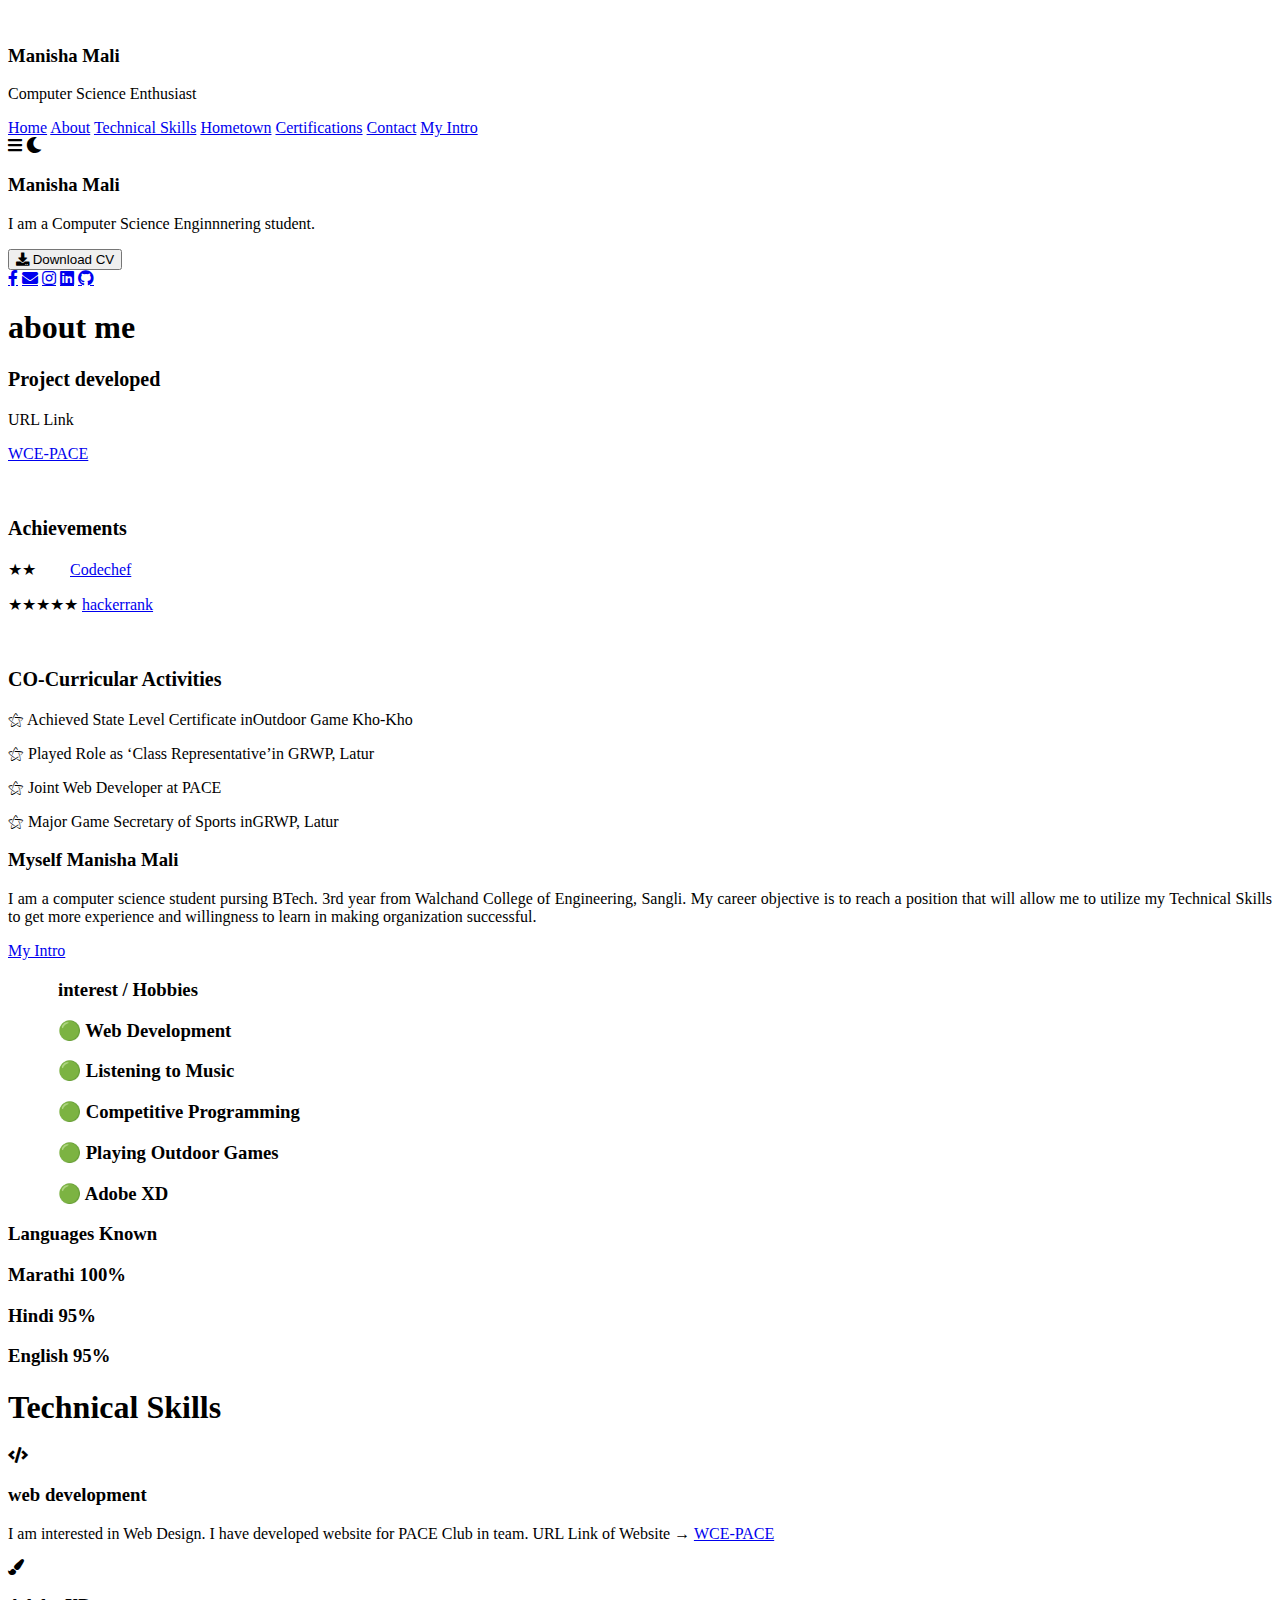
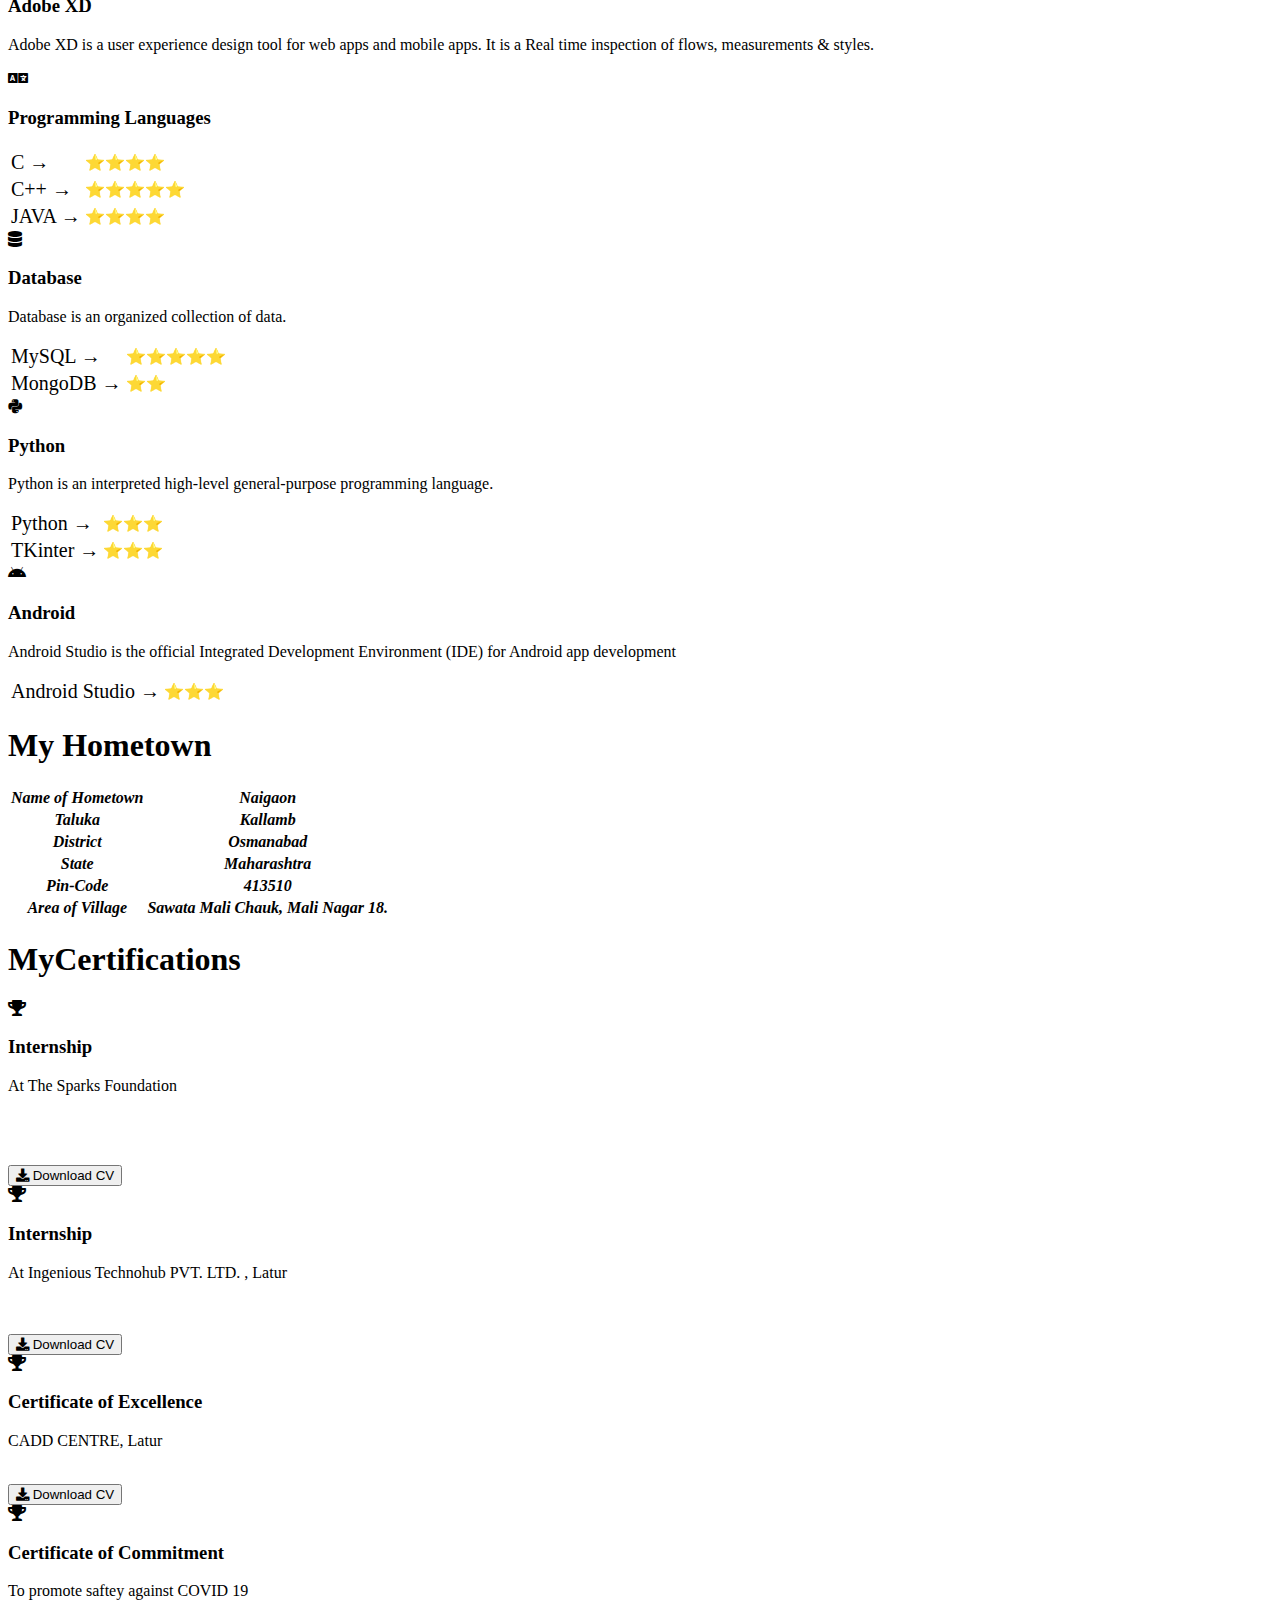
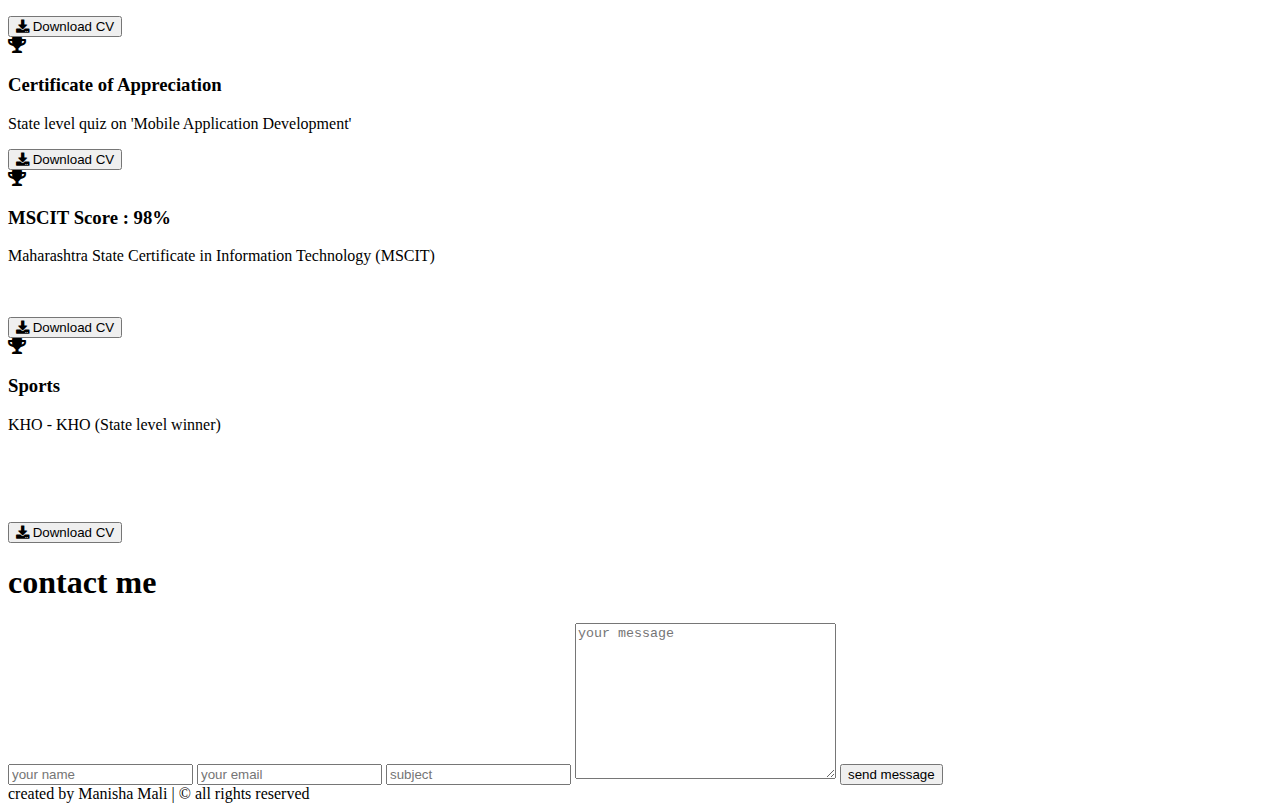
==== index.html @ 1d9d3c67 "Added Required Files" ====
<!DOCTYPE html>
<html lang="en">
<head>
    <meta charset="UTF-8">
    <meta http-equiv="X-UA-Compatible" content="IE=edge">
    <meta name="viewport" content="width=device-width, initial-scale=1.0">
    <title>Personal Site</title>

    <!-- font awesome cdn link  -->
    <link rel="stylesheet" href="https://cdnjs.cloudflare.com/ajax/libs/font-awesome/5.15.4/css/all.min.css">

    <!-- custom css file link  -->
    <link rel="stylesheet" href="css/style.css">

</head>
<body>
    
<!-- header section starts  -->

<header class="header">

    <div class="user">
        <img src="image/user-img.jpeg" alt="">
        <h3>Manisha Mali</h3>
        <p>Computer Science Enthusiast</p>
    </div>

    <nav class="navbar">
        <a href="#home">Home</a>
        <a href="#about">About</a>
        <a href="#services">Technical Skills</a>
        <a href="#portfolio">Hometown</a>
        <a href="#certification">Certifications</a>
        <a href="#contact">Contact</a>
        <a href="intro.html">My Intro</a>
        
    </nav>

</header>

<!-- header section ends -->

<div id="menu-btn" class="fas fa-bars"></div>

<!-- theme toggler  -->

<div id="theme-toggler" class="fas fa-moon"></div>

<!-- home section starts  -->

<section class="home" id="home">

    <div class="content">
        <h3>Manisha Mali</h3>
        <p>I am a Computer Science Enginnnering student.</p>
       <!---->
        <a href="cert/MyResume.pdf" download>
        <button class="btn"><i class="fa fa-download"></i> Download CV</button>
    </a>
    <div class="share">
        <a href="#" class="fab fa-facebook-f"></a>
        <a href="mailto:manishamohanmali2001@gmail.com" class="fas fa-envelope"></a>
        <a href="https://www.instagram.com/manisha_m.a.l.i/" class="fab fa-instagram"></a>
        <a href="https://www.linkedin.com/in/manisha-mali-3b5243207/" class="fab fa-linkedin"></a>
        <a href="#" class="fab fa-github"></a>
    </div>

</section>

<!-- home section ends -->

<!-- about section starts  -->

<section class="about" id="about">

    <h1 class="heading"> <span>about</span> me </h1>

    <div class="row">

        <div class="box-container">
            
            <div class="box">
                <h3 style="font-size: 20px;">Project developed</h3>
                <p>URL Link</p>
                <p><a href="https://wcepace.org.in/">WCE-PACE</a></p>
            </div><br>
            <div class="box">
                <h3 style="font-size: 20px;">Achievements</h3>
                <p>★★ <a href="https://www.codechef.com/users/manisha_mali" style="padding-left: 30px;">Codechef </a></p>
                <p>★★★★★ <a href="https://www.hackerrank.com/domains/cpp">hackerrank </a></p>
            </div><br>
            
            <div class="box">
                <h3 style="font-size: 20px;">CO-Curricular Activities</h3>
                <p style="text-align: left;">⚝ Achieved State Level Certificate inOutdoor Game Kho-Kho</p>
                <p  style="text-align: left;">⚝ Played Role as ‘Class Representative’in GRWP, Latur</p>
                <p style="text-align: left;" >⚝ Joint Web Developer at PACE</p>
                <p style="text-align: left;">⚝ Major Game Secretary of Sports inGRWP, Latur</p>
            </div>
        </div>

        <div class="content">
            <h3>Myself <span>Manisha Mali</span></h3>
            <p style="text-align:justify;">I am a computer science student pursing BTech. 3rd year from Walchand College of 
                Engineering, Sangli. My career objective is to reach a position that will allow me to utilize my
                Technical Skills to get more experience and willingness to learn in making organization
                successful.</p>
            <a href="#contact" class="btn">My Intro</a>
        </div>

    </div>

    <div class="row">

        <div class="progress" style="padding-left: 50px;">

            <h3> <strong>interest / Hobbies</strong></h3>
            
            <h3>🟢      Web Development </span> </h3>
            <h3>🟢      Listening to  Music <span></span> </h3>
            <h3>🟢      Competitive Programming  <span></span> </h3>
            <h3>🟢      Playing Outdoor Games <span></span> </h3>
            <h3>🟢      Adobe XD <span></span> </h3>
        </div>

        <div class="progress">
            <h3> <strong>Languages Known </strong></h3>
            <h3> Marathi  <span>100%</span> </h3>
            <div class="bar bar-2-1"><span></span></div>
            <h3> Hindi <span>95%</span> </h3>
            <div class="bar bar-2-2"><span></span></div>
            <h3> English <span>95%</span> </h3>
            <div class="bar bar-2-2"><span></span></div>
        </div>

    </div>

</section>

<!-- about section ends -->

<!-- technicalskill section starts  -->

<section class="services" id="services">

    <h1 class="heading">  <span>Technical </span> Skills </h1>

    <div class="box-container">

        <div class="box">
            <i class="fas fa-code"></i>
            <h3>web development</h3>
            <p>I am interested in Web Design. I have developed website for PACE Club in team. URL Link of Website → <a href="https://wcepace.org.in/">WCE-PACE</a></WCE-PACE> </p>
        </div>

        <div class="box">
            <i class="fas fa-paint-brush"></i>
            <h3>Adobe XD</h3>
            <p>Adobe XD is a user experience design tool for web apps and mobile apps. It is a Real time inspection of flows, measurements & styles.</p>
        </div>

        <div class="box">
            <i class="fas fa-language"></i>
            <h3>Programming Languages</h3>
            <table>
                <tr>
                    <td style="font-size: 20px;">C   → </td>
                    <td>   ⭐⭐⭐⭐</td> 
                  </tr>
                  <tr>
                    <td style="font-size: 20px;">C++  → </td>
                    <td>   ⭐⭐⭐⭐⭐</td> 
                  </tr>
                  <tr>
                    <td style="font-size: 20px;">JAVA   → </td>
                    <td>   ⭐⭐⭐⭐</td> 
                  </tr>
            </table>
        </div>

        <div class="box">
            <i class="fas fa-database"></i>
            <h3>Database</h3>
            <p>Database is an organized collection of data. </p>
            <table>
                <tr>
                    <td style="font-size: 20px;">MySQL   → </td>
                    <td>   ⭐⭐⭐⭐⭐</td> 
                  </tr>
                  <tr>
                    <td style="font-size: 20px;">MongoDB  → </td>
                    <td>   ⭐⭐</td> 
                  </tr>
                  </table>
        </div>

        <div class="box">
            <i class="fab fa-python"></i>
            <h3>Python</h3>
            <p>Python is an interpreted high-level general-purpose programming language.</p>
            <table>
                <tr>
                    <td style="font-size: 20px;">Python   → </td>
                    <td>   ⭐⭐⭐</td> 
                  </tr>
                  <tr>
                    <td style="font-size: 20px;">TKinter  → </td>
                    <td>   ⭐⭐⭐</td> 
                  </tr>
                  </table>
        </div>

        <div class="box">
            <i class="fab fa-android"></i>
            <h3>Android</h3>
            <p>Android Studio is the official Integrated Development Environment (IDE) for Android app development</p>
            <table>
                <tr>
                    <td style="font-size: 20px;">Android Studio   → </td>
                    <td>   ⭐⭐⭐</td> 
                  </tr>
                  </table>
        </div>

    </div>

</section>

<!-- technical skill section ends -->

<!-- hometown section starts  -->

<section class="portfolio" id="portfolio">

    <h1 class="heading"> My <span>Hometown</span> </h1>

    <div class="box-container">

        <div class="box1" >
            <address>
                <table id="id1">
                    <tr id="id2">
                      <th class="id3">Name of Hometown</th>
                      <th class="id3">Naigaon</th>
                    </tr>
                    <tr id="id2">
                        <th class="id3">Taluka</th>
                        <th class="id3">Kallamb</th>
                    </tr>
                    <tr id="id2">
                        <th class="id3">District</th>
                        <th class="id3">Osmanabad</th>
                    </tr>
                    <tr id="id2">
                        <th class="id3">State</th>
                        <th class="id3">Maharashtra</th>
                      </tr>
                      <tr id="id2">
                        <th class="id3">Pin-Code</th>
                        <th class="id3">413510</th>
                      </tr>
                      <tr id="id2">
                        <th class="id3">Area of Village</th>
                        <th class="id3">Sawata Mali Chauk, Mali Nagar 18.</th>
                      </tr>
                </table>
            </address>
        </div>
        <div class="box">
           
        </div>

    </div>

</section>

<!-- hometown section ends -->

<!-- Certifications section starts  -->
<h1 class="heading">  My<span>Certifications </span></h1>

<section class="services" id="certification">

    <div class="box-container">

        <div class="box">
            <i class="fa fa-trophy"></i>
            <h3>Internship</h3>
            <p>At The Sparks Foundation </p>
            <br><br><br>
            <a href="cert/sparksCert.jpeg" download>
                <button class="btn"><i class="fa fa-download"></i> Download CV</button>
            </a>
        </div>

        <div class="box">
            <i class="fa fa-trophy"></i>
            <h3>Internship</h3>
            <p>At Ingenious Technohub PVT. LTD. , Latur </p>
            <br><br>
            <a href="cert/Certofingeneous.jpeg" download>
                <button class="btn"><i class="fa fa-download"></i> Download CV</button>
            </a>
        </div>

        <div class="box">
            <i class="fa fa-trophy"></i>
            <h3>Certificate of Excellence</h3>
            <p>CADD CENTRE, Latur</p>
            <br>
            <a href="cert/CertofExcel.jpeg" download>
                <button class="btn"><i class="fa fa-download"></i> Download CV</button>
            </a>
        </div>

        <div class="box">
            <i class="fa fa-trophy"></i>
            <h3>Certificate of Commitment</h3>
            <p>To promote saftey against COVID 19</p>
            <a href="cert/Cerofcommit.jpeg" download>
                <button class="btn"><i class="fa fa-download"></i> Download CV</button>
            </a>
        </div>

        <div class="box">
            <i class="fa fa-trophy"></i>
            <h3>Certificate of Appreciation</h3>
            <p>State level quiz on 'Mobile Application Development'</p>
            <a href="cert/CertofMAD.jpeg" download>
                <button class="btn"><i class="fa fa-download"></i> Download CV</button>
            </a>
        </div>

        <div class="box">
            <i class="fa fa-trophy"></i>
            <h3>MSCIT Score : 98%</h3>
            <p>Maharashtra State Certificate in Information Technology (MSCIT)</p>
            <br><br>
            <a href="cert/" download>
                <button class="btn"><i class="fa fa-download"></i> Download CV</button>
            </a>
        </div>

        <div class="box">
            <i class="fa fa-trophy"></i>
            <h3>Sports</h3>
            <p>KHO - KHO (State level winner) </p>
            <br><br><br><br>
            <a href="#" download>
                <button class="btn"><i class="fa fa-download"></i> Download CV</button>
            </a>
        </div>

        
        </div>

</section>

<!-- Certifications section ends  -->

<!-- contact section starts -->

<section class="contact" id="contact">

    <h1 class="heading"> <span>contact</span> me </h1>

    <form action="mailto:manishamohanmali2001@gmail.com">
        <input type="text" placeholder="your name" class="box">
        <input type="email" placeholder="your email" class="box">
        <input type="text" placeholder="subject" class="box">
        <textarea name="" class="box" placeholder="your message" id="" cols="30" rows="10"></textarea>
        <input type="submit" value="send message" class="btn" onClick="myFunction()">
    </form>

</section>

<!-- contact section ends -->

<div class="credits"> created by <span>Manisha Mali</span> | © all rights reserved </div>

<script>
    function myFunction() {
      alert("Mail Sent Successfully !");
    }
    </script>









<!-- custom js file link  -->
<script src="js/script.js"></script>

</body>
</html>
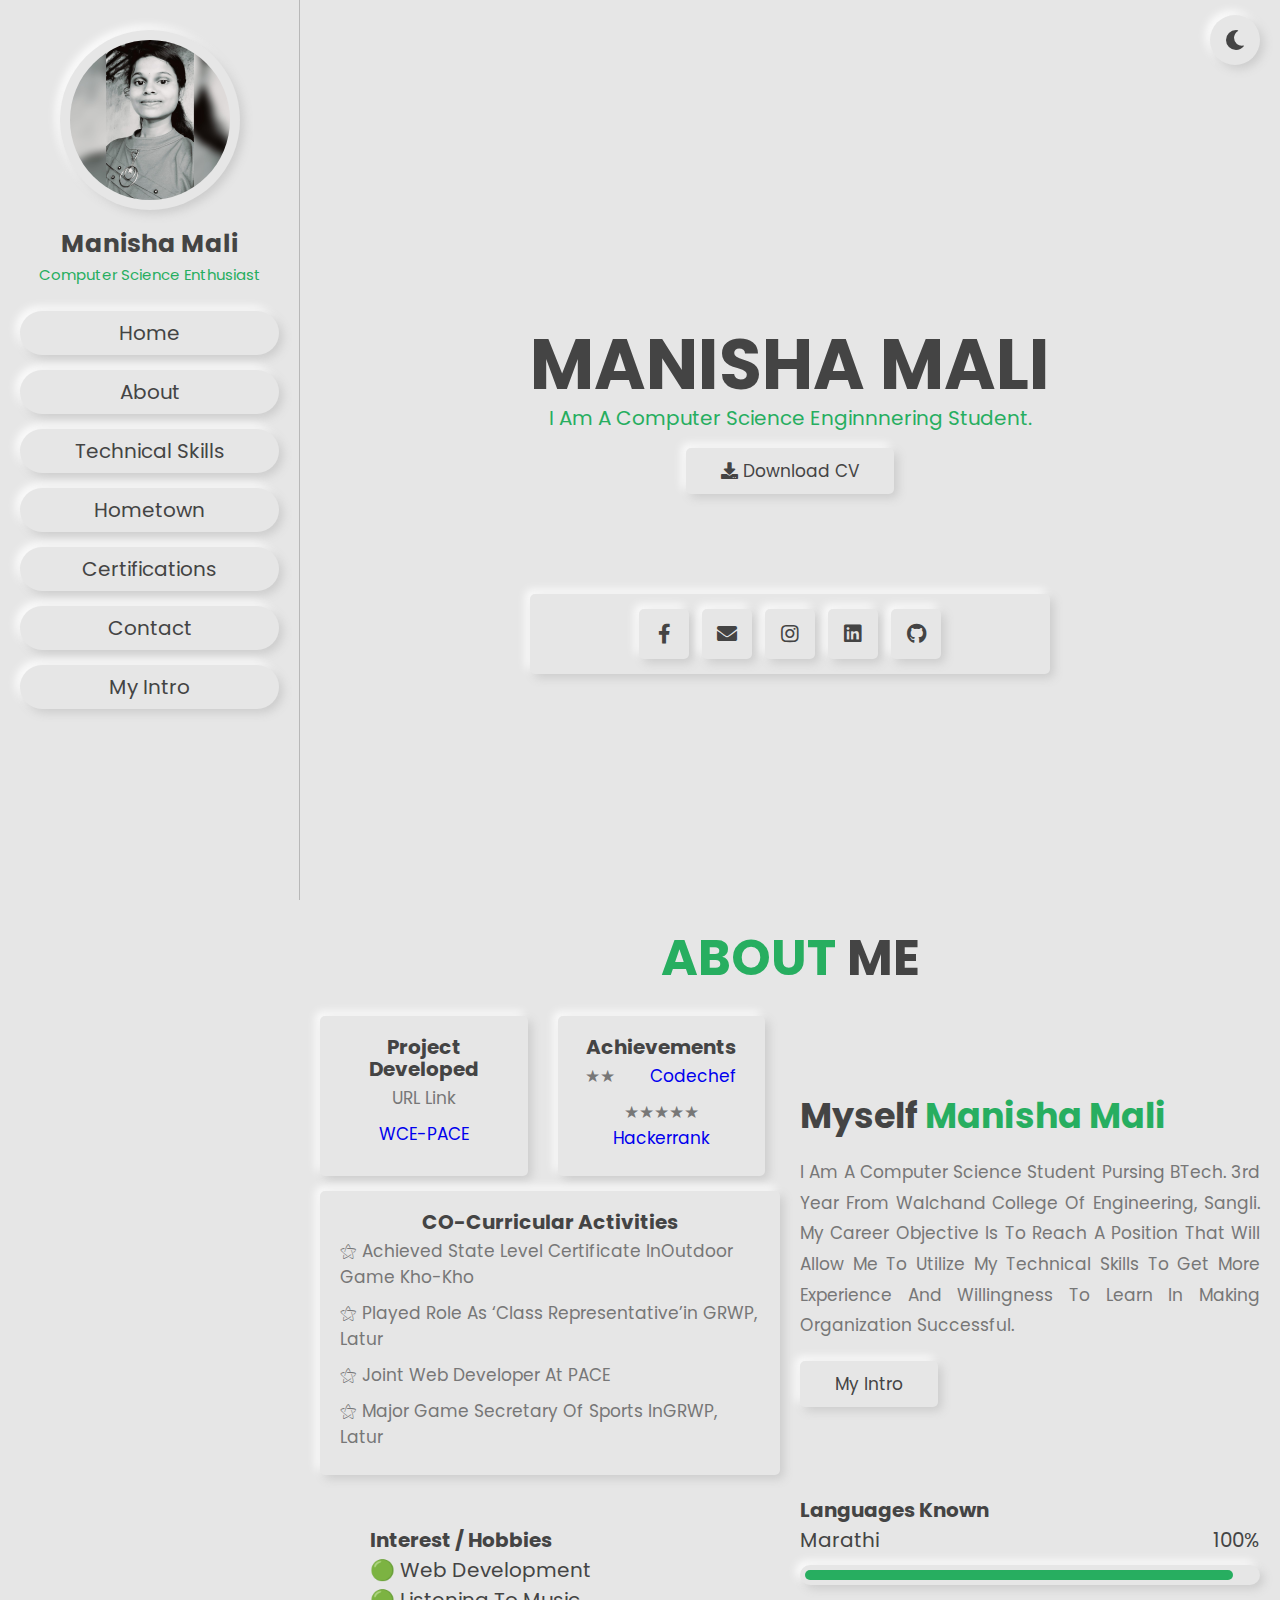
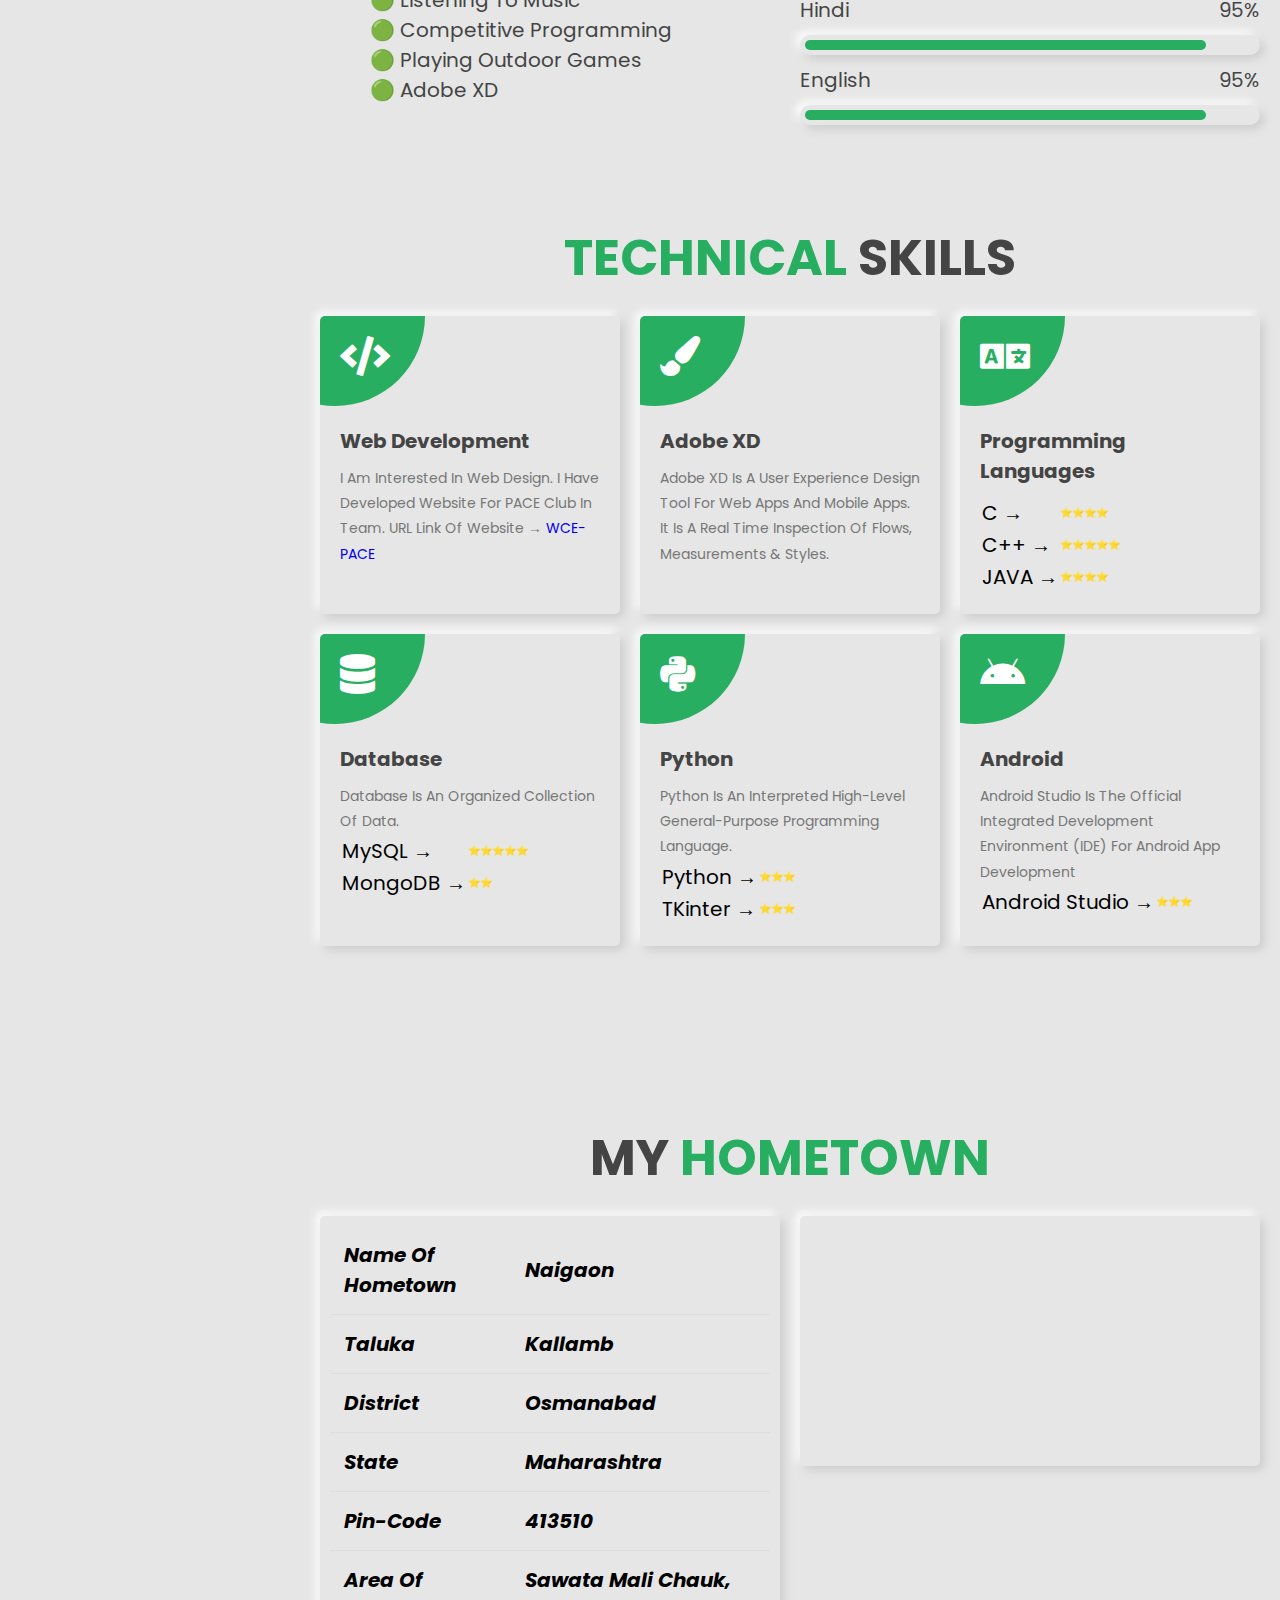
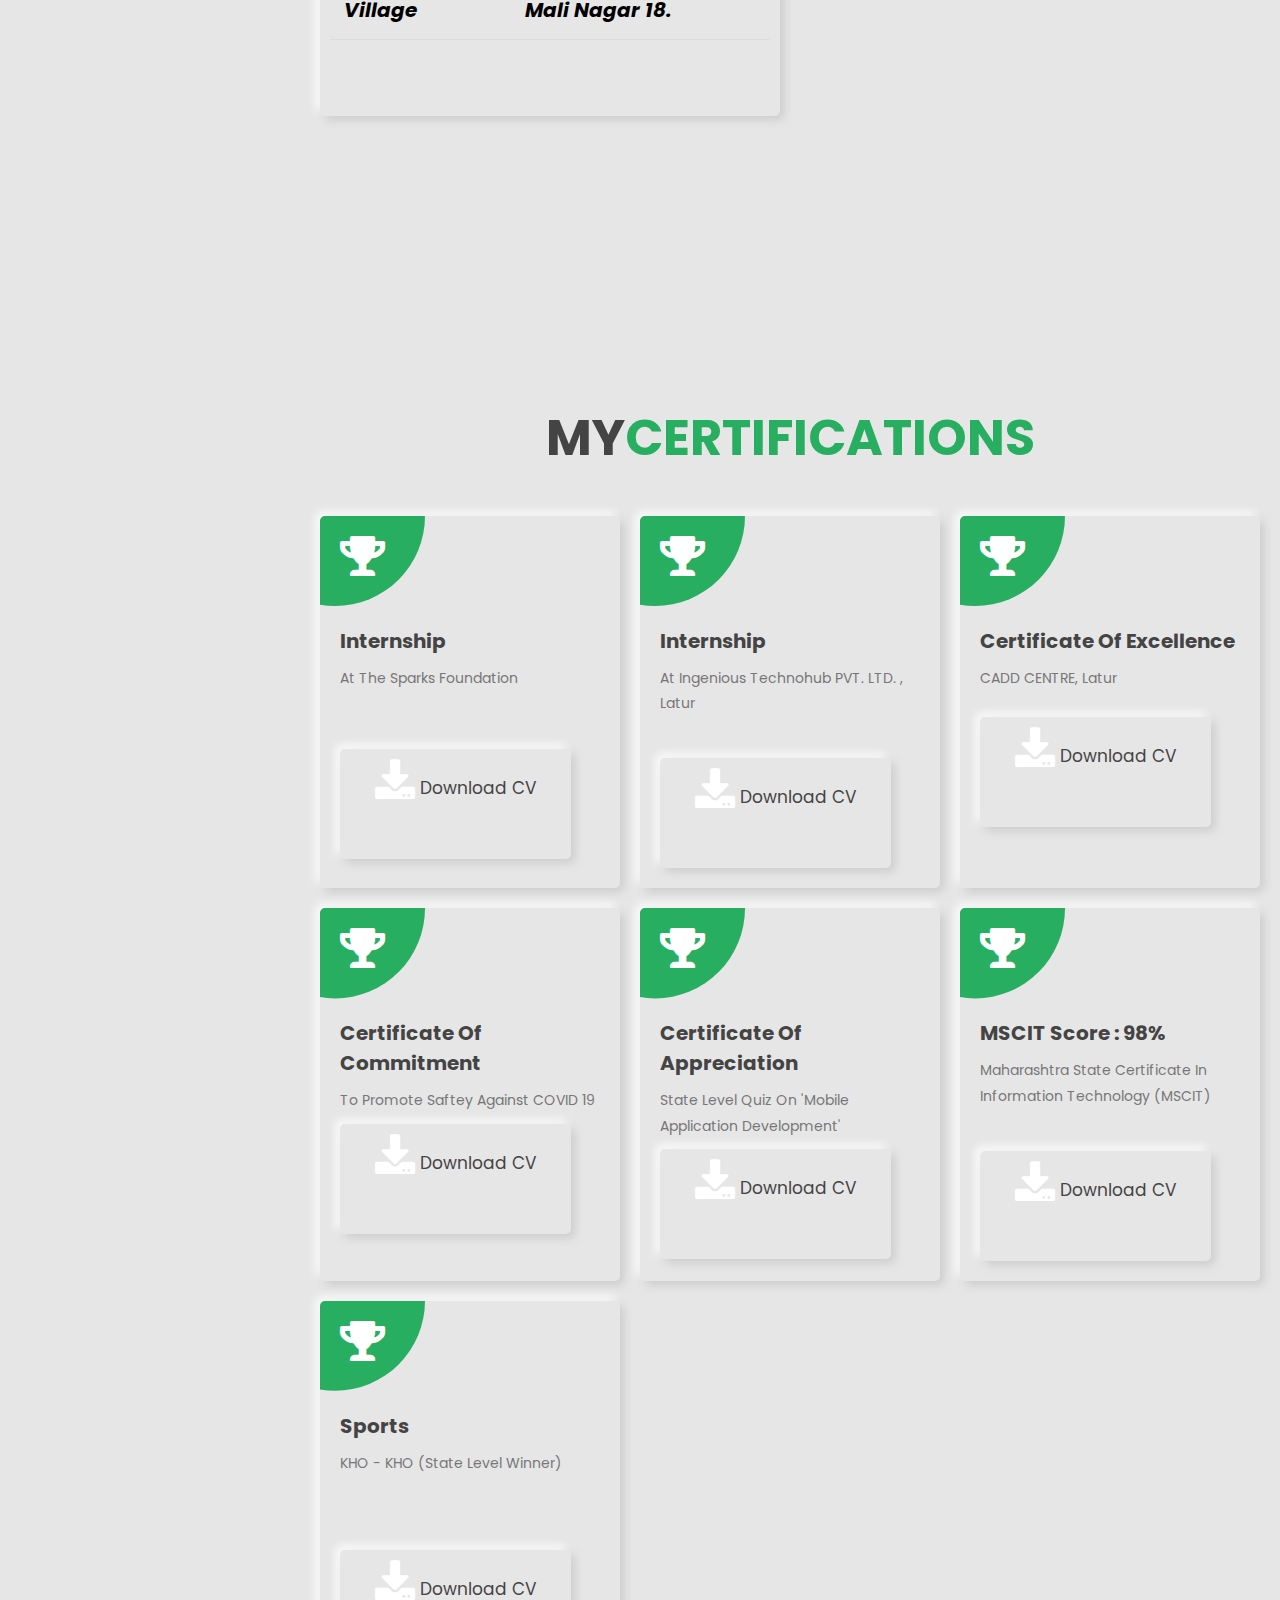
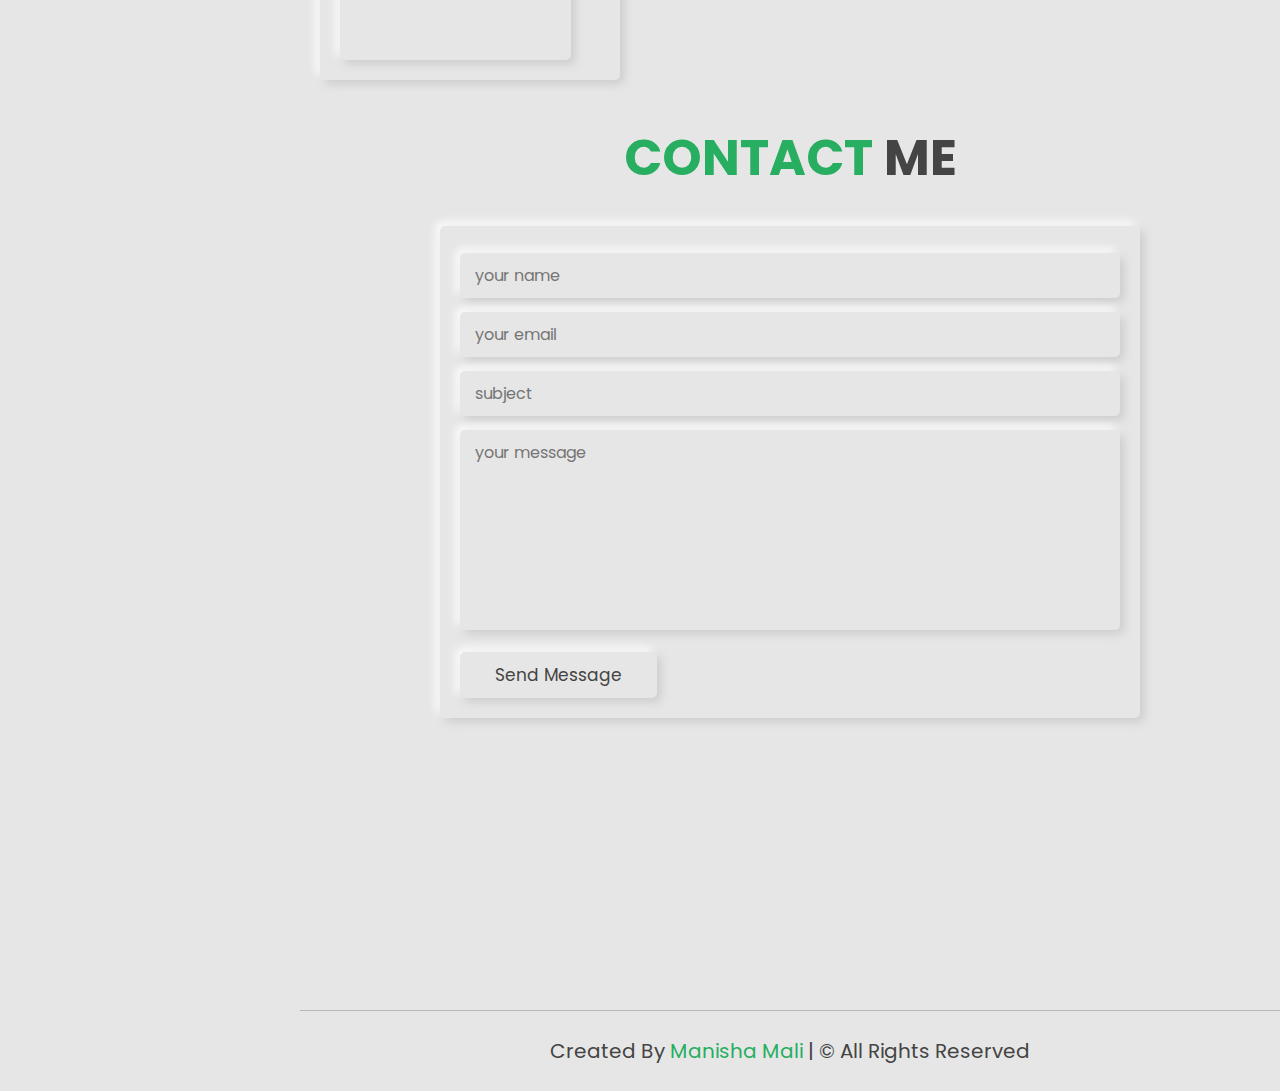
==== commit e228c99a: "Accessed on GitHub Desktop" ====
--- a/index.html
+++ b/index.html
@@ -1,399 +1,399 @@
-<!DOCTYPE html>
-<html lang="en">
-<head>
-    <meta charset="UTF-8">
-    <meta http-equiv="X-UA-Compatible" content="IE=edge">
-    <meta name="viewport" content="width=device-width, initial-scale=1.0">
-    <title>Personal Site</title>
-
-    <!-- font awesome cdn link  -->
-    <link rel="stylesheet" href="https://cdnjs.cloudflare.com/ajax/libs/font-awesome/5.15.4/css/all.min.css">
-
-    <!-- custom css file link  -->
-    <link rel="stylesheet" href="css/style.css">
-
-</head>
-<body>
-    
-<!-- header section starts  -->
-
-<header class="header">
-
-    <div class="user">
-        <img src="image/user-img.jpeg" alt="">
-        <h3>Manisha Mali</h3>
-        <p>Computer Science Enthusiast</p>
-    </div>
-
-    <nav class="navbar">
-        <a href="#home">Home</a>
-        <a href="#about">About</a>
-        <a href="#services">Technical Skills</a>
-        <a href="#portfolio">Hometown</a>
-        <a href="#certification">Certifications</a>
-        <a href="#contact">Contact</a>
-        <a href="intro.html">My Intro</a>
-        
-    </nav>
-
-</header>
-
-<!-- header section ends -->
-
-<div id="menu-btn" class="fas fa-bars"></div>
-
-<!-- theme toggler  -->
-
-<div id="theme-toggler" class="fas fa-moon"></div>
-
-<!-- home section starts  -->
-
-<section class="home" id="home">
-
-    <div class="content">
-        <h3>Manisha Mali</h3>
-        <p>I am a Computer Science Enginnnering student.</p>
-       <!---->
-        <a href="cert/MyResume.pdf" download>
-        <button class="btn"><i class="fa fa-download"></i> Download CV</button>
-    </a>
-    <div class="share">
-        <a href="#" class="fab fa-facebook-f"></a>
-        <a href="mailto:manishamohanmali2001@gmail.com" class="fas fa-envelope"></a>
-        <a href="https://www.instagram.com/manisha_m.a.l.i/" class="fab fa-instagram"></a>
-        <a href="https://www.linkedin.com/in/manisha-mali-3b5243207/" class="fab fa-linkedin"></a>
-        <a href="#" class="fab fa-github"></a>
-    </div>
-
-</section>
-
-<!-- home section ends -->
-
-<!-- about section starts  -->
-
-<section class="about" id="about">
-
-    <h1 class="heading"> <span>about</span> me </h1>
-
-    <div class="row">
-
-        <div class="box-container">
-            
-            <div class="box">
-                <h3 style="font-size: 20px;">Project developed</h3>
-                <p>URL Link</p>
-                <p><a href="https://wcepace.org.in/">WCE-PACE</a></p>
-            </div><br>
-            <div class="box">
-                <h3 style="font-size: 20px;">Achievements</h3>
-                <p>★★ <a href="https://www.codechef.com/users/manisha_mali" style="padding-left: 30px;">Codechef </a></p>
-                <p>★★★★★ <a href="https://www.hackerrank.com/domains/cpp">hackerrank </a></p>
-            </div><br>
-            
-            <div class="box">
-                <h3 style="font-size: 20px;">CO-Curricular Activities</h3>
-                <p style="text-align: left;">⚝ Achieved State Level Certificate inOutdoor Game Kho-Kho</p>
-                <p  style="text-align: left;">⚝ Played Role as ‘Class Representative’in GRWP, Latur</p>
-                <p style="text-align: left;" >⚝ Joint Web Developer at PACE</p>
-                <p style="text-align: left;">⚝ Major Game Secretary of Sports inGRWP, Latur</p>
-            </div>
-        </div>
-
-        <div class="content">
-            <h3>Myself <span>Manisha Mali</span></h3>
-            <p style="text-align:justify;">I am a computer science student pursing BTech. 3rd year from Walchand College of 
-                Engineering, Sangli. My career objective is to reach a position that will allow me to utilize my
-                Technical Skills to get more experience and willingness to learn in making organization
-                successful.</p>
-            <a href="#contact" class="btn">My Intro</a>
-        </div>
-
-    </div>
-
-    <div class="row">
-
-        <div class="progress" style="padding-left: 50px;">
-
-            <h3> <strong>interest / Hobbies</strong></h3>
-            
-            <h3>🟢      Web Development </span> </h3>
-            <h3>🟢      Listening to  Music <span></span> </h3>
-            <h3>🟢      Competitive Programming  <span></span> </h3>
-            <h3>🟢      Playing Outdoor Games <span></span> </h3>
-            <h3>🟢      Adobe XD <span></span> </h3>
-        </div>
-
-        <div class="progress">
-            <h3> <strong>Languages Known </strong></h3>
-            <h3> Marathi  <span>100%</span> </h3>
-            <div class="bar bar-2-1"><span></span></div>
-            <h3> Hindi <span>95%</span> </h3>
-            <div class="bar bar-2-2"><span></span></div>
-            <h3> English <span>95%</span> </h3>
-            <div class="bar bar-2-2"><span></span></div>
-        </div>
-
-    </div>
-
-</section>
-
-<!-- about section ends -->
-
-<!-- technicalskill section starts  -->
-
-<section class="services" id="services">
-
-    <h1 class="heading">  <span>Technical </span> Skills </h1>
-
-    <div class="box-container">
-
-        <div class="box">
-            <i class="fas fa-code"></i>
-            <h3>web development</h3>
-            <p>I am interested in Web Design. I have developed website for PACE Club in team. URL Link of Website → <a href="https://wcepace.org.in/">WCE-PACE</a></WCE-PACE> </p>
-        </div>
-
-        <div class="box">
-            <i class="fas fa-paint-brush"></i>
-            <h3>Adobe XD</h3>
-            <p>Adobe XD is a user experience design tool for web apps and mobile apps. It is a Real time inspection of flows, measurements & styles.</p>
-        </div>
-
-        <div class="box">
-            <i class="fas fa-language"></i>
-            <h3>Programming Languages</h3>
-            <table>
-                <tr>
-                    <td style="font-size: 20px;">C   → </td>
-                    <td>   ⭐⭐⭐⭐</td> 
-                  </tr>
-                  <tr>
-                    <td style="font-size: 20px;">C++  → </td>
-                    <td>   ⭐⭐⭐⭐⭐</td> 
-                  </tr>
-                  <tr>
-                    <td style="font-size: 20px;">JAVA   → </td>
-                    <td>   ⭐⭐⭐⭐</td> 
-                  </tr>
-            </table>
-        </div>
-
-        <div class="box">
-            <i class="fas fa-database"></i>
-            <h3>Database</h3>
-            <p>Database is an organized collection of data. </p>
-            <table>
-                <tr>
-                    <td style="font-size: 20px;">MySQL   → </td>
-                    <td>   ⭐⭐⭐⭐⭐</td> 
-                  </tr>
-                  <tr>
-                    <td style="font-size: 20px;">MongoDB  → </td>
-                    <td>   ⭐⭐</td> 
-                  </tr>
-                  </table>
-        </div>
-
-        <div class="box">
-            <i class="fab fa-python"></i>
-            <h3>Python</h3>
-            <p>Python is an interpreted high-level general-purpose programming language.</p>
-            <table>
-                <tr>
-                    <td style="font-size: 20px;">Python   → </td>
-                    <td>   ⭐⭐⭐</td> 
-                  </tr>
-                  <tr>
-                    <td style="font-size: 20px;">TKinter  → </td>
-                    <td>   ⭐⭐⭐</td> 
-                  </tr>
-                  </table>
-        </div>
-
-        <div class="box">
-            <i class="fab fa-android"></i>
-            <h3>Android</h3>
-            <p>Android Studio is the official Integrated Development Environment (IDE) for Android app development</p>
-            <table>
-                <tr>
-                    <td style="font-size: 20px;">Android Studio   → </td>
-                    <td>   ⭐⭐⭐</td> 
-                  </tr>
-                  </table>
-        </div>
-
-    </div>
-
-</section>
-
-<!-- technical skill section ends -->
-
-<!-- hometown section starts  -->
-
-<section class="portfolio" id="portfolio">
-
-    <h1 class="heading"> My <span>Hometown</span> </h1>
-
-    <div class="box-container">
-
-        <div class="box1" >
-            <address>
-                <table id="id1">
-                    <tr id="id2">
-                      <th class="id3">Name of Hometown</th>
-                      <th class="id3">Naigaon</th>
-                    </tr>
-                    <tr id="id2">
-                        <th class="id3">Taluka</th>
-                        <th class="id3">Kallamb</th>
-                    </tr>
-                    <tr id="id2">
-                        <th class="id3">District</th>
-                        <th class="id3">Osmanabad</th>
-                    </tr>
-                    <tr id="id2">
-                        <th class="id3">State</th>
-                        <th class="id3">Maharashtra</th>
-                      </tr>
-                      <tr id="id2">
-                        <th class="id3">Pin-Code</th>
-                        <th class="id3">413510</th>
-                      </tr>
-                      <tr id="id2">
-                        <th class="id3">Area of Village</th>
-                        <th class="id3">Sawata Mali Chauk, Mali Nagar 18.</th>
-                      </tr>
-                </table>
-            </address>
-        </div>
-        <div class="box">
-           
-        </div>
-
-    </div>
-
-</section>
-
-<!-- hometown section ends -->
-
-<!-- Certifications section starts  -->
-<h1 class="heading">  My<span>Certifications </span></h1>
-
-<section class="services" id="certification">
-
-    <div class="box-container">
-
-        <div class="box">
-            <i class="fa fa-trophy"></i>
-            <h3>Internship</h3>
-            <p>At The Sparks Foundation </p>
-            <br><br><br>
-            <a href="cert/sparksCert.jpeg" download>
-                <button class="btn"><i class="fa fa-download"></i> Download CV</button>
-            </a>
-        </div>
-
-        <div class="box">
-            <i class="fa fa-trophy"></i>
-            <h3>Internship</h3>
-            <p>At Ingenious Technohub PVT. LTD. , Latur </p>
-            <br><br>
-            <a href="cert/Certofingeneous.jpeg" download>
-                <button class="btn"><i class="fa fa-download"></i> Download CV</button>
-            </a>
-        </div>
-
-        <div class="box">
-            <i class="fa fa-trophy"></i>
-            <h3>Certificate of Excellence</h3>
-            <p>CADD CENTRE, Latur</p>
-            <br>
-            <a href="cert/CertofExcel.jpeg" download>
-                <button class="btn"><i class="fa fa-download"></i> Download CV</button>
-            </a>
-        </div>
-
-        <div class="box">
-            <i class="fa fa-trophy"></i>
-            <h3>Certificate of Commitment</h3>
-            <p>To promote saftey against COVID 19</p>
-            <a href="cert/Cerofcommit.jpeg" download>
-                <button class="btn"><i class="fa fa-download"></i> Download CV</button>
-            </a>
-        </div>
-
-        <div class="box">
-            <i class="fa fa-trophy"></i>
-            <h3>Certificate of Appreciation</h3>
-            <p>State level quiz on 'Mobile Application Development'</p>
-            <a href="cert/CertofMAD.jpeg" download>
-                <button class="btn"><i class="fa fa-download"></i> Download CV</button>
-            </a>
-        </div>
-
-        <div class="box">
-            <i class="fa fa-trophy"></i>
-            <h3>MSCIT Score : 98%</h3>
-            <p>Maharashtra State Certificate in Information Technology (MSCIT)</p>
-            <br><br>
-            <a href="cert/" download>
-                <button class="btn"><i class="fa fa-download"></i> Download CV</button>
-            </a>
-        </div>
-
-        <div class="box">
-            <i class="fa fa-trophy"></i>
-            <h3>Sports</h3>
-            <p>KHO - KHO (State level winner) </p>
-            <br><br><br><br>
-            <a href="#" download>
-                <button class="btn"><i class="fa fa-download"></i> Download CV</button>
-            </a>
-        </div>
-
-        
-        </div>
-
-</section>
-
-<!-- Certifications section ends  -->
-
-<!-- contact section starts -->
-
-<section class="contact" id="contact">
-
-    <h1 class="heading"> <span>contact</span> me </h1>
-
-    <form action="mailto:manishamohanmali2001@gmail.com">
-        <input type="text" placeholder="your name" class="box">
-        <input type="email" placeholder="your email" class="box">
-        <input type="text" placeholder="subject" class="box">
-        <textarea name="" class="box" placeholder="your message" id="" cols="30" rows="10"></textarea>
-        <input type="submit" value="send message" class="btn" onClick="myFunction()">
-    </form>
-
-</section>
-
-<!-- contact section ends -->
-
-<div class="credits"> created by <span>Manisha Mali</span> | © all rights reserved </div>
-
-<script>
-    function myFunction() {
-      alert("Mail Sent Successfully !");
-    }
-    </script>
-
-
-
-
-
-
-
-
-
-<!-- custom js file link  -->
-<script src="js/script.js"></script>
-
-</body>
+<!DOCTYPE html>
+<html lang="en">
+<head>
+    <meta charset="UTF-8">
+    <meta http-equiv="X-UA-Compatible" content="IE=edge">
+    <meta name="viewport" content="width=device-width, initial-scale=1.0">
+    <title>Personal Site</title>
+
+    <!-- font awesome cdn link  -->
+    <link rel="stylesheet" href="https://cdnjs.cloudflare.com/ajax/libs/font-awesome/5.15.4/css/all.min.css">
+
+    <!-- custom css file link  -->
+    <link rel="stylesheet" href="css/style.css">
+
+</head>
+<body>
+    
+<!-- header section starts  -->
+
+<header class="header">
+
+    <div class="user">
+        <img src="image/user-img.jpeg" alt="">
+        <h3>Manisha Mali</h3>
+        <p>Computer Science Enthusiast</p>
+    </div>
+
+    <nav class="navbar">
+        <a href="#home">Home</a>
+        <a href="#about">About</a>
+        <a href="#services">Technical Skills</a>
+        <a href="#portfolio">Hometown</a>
+        <a href="#certification">Certifications</a>
+        <a href="#contact">Contact</a>
+        <a href="intro.html">My Intro</a>
+        
+    </nav>
+
+</header>
+
+<!-- header section ends -->
+
+<div id="menu-btn" class="fas fa-bars"></div>
+
+<!-- theme toggler  -->
+
+<div id="theme-toggler" class="fas fa-moon"></div>
+
+<!-- home section starts  -->
+
+<section class="home" id="home">
+
+    <div class="content">
+        <h3>Manisha Mali</h3>
+        <p>I am a Computer Science Enginnnering student.</p>
+       <!---->
+        <a href="cert/MyResume.pdf" download>
+        <button class="btn"><i class="fa fa-download"></i> Download CV</button>
+    </a>
+    <div class="share">
+        <a href="#" class="fab fa-facebook-f"></a>
+        <a href="mailto:manishamohanmali2001@gmail.com" class="fas fa-envelope"></a>
+        <a href="https://www.instagram.com/manisha_m.a.l.i/" class="fab fa-instagram"></a>
+        <a href="https://www.linkedin.com/in/manisha-mali-3b5243207/" class="fab fa-linkedin"></a>
+        <a href="#" class="fab fa-github"></a>
+    </div>
+
+</section>
+
+<!-- home section ends -->
+
+<!-- about section starts  -->
+
+<section class="about" id="about">
+
+    <h1 class="heading"> <span>about</span> me </h1>
+
+    <div class="row">
+
+        <div class="box-container">
+            
+            <div class="box">
+                <h3 style="font-size: 20px;">Project developed</h3>
+                <p>URL Link</p>
+                <p><a href="https://wcepace.org.in/">WCE-PACE</a></p>
+            </div><br>
+            <div class="box">
+                <h3 style="font-size: 20px;">Achievements</h3>
+                <p>★★ <a href="https://www.codechef.com/users/manisha_mali" style="padding-left: 30px;">Codechef </a></p>
+                <p>★★★★★ <a href="https://www.hackerrank.com/domains/cpp">hackerrank </a></p>
+            </div><br>
+            
+            <div class="box">
+                <h3 style="font-size: 20px;">CO-Curricular Activities</h3>
+                <p style="text-align: left;">⚝ Achieved State Level Certificate inOutdoor Game Kho-Kho</p>
+                <p  style="text-align: left;">⚝ Played Role as ‘Class Representative’in GRWP, Latur</p>
+                <p style="text-align: left;" >⚝ Joint Web Developer at PACE</p>
+                <p style="text-align: left;">⚝ Major Game Secretary of Sports inGRWP, Latur</p>
+            </div>
+        </div>
+
+        <div class="content">
+            <h3>Myself <span>Manisha Mali</span></h3>
+            <p style="text-align:justify;">I am a computer science student pursing BTech. 3rd year from Walchand College of 
+                Engineering, Sangli. My career objective is to reach a position that will allow me to utilize my
+                Technical Skills to get more experience and willingness to learn in making organization
+                successful.</p>
+            <a href="#contact" class="btn">My Intro</a>
+        </div>
+
+    </div>
+
+    <div class="row">
+
+        <div class="progress" style="padding-left: 50px;">
+
+            <h3> <strong>interest / Hobbies</strong></h3>
+            
+            <h3>🟢      Web Development </span> </h3>
+            <h3>🟢      Listening to  Music <span></span> </h3>
+            <h3>🟢      Competitive Programming  <span></span> </h3>
+            <h3>🟢      Playing Outdoor Games <span></span> </h3>
+            <h3>🟢      Adobe XD <span></span> </h3>
+        </div>
+
+        <div class="progress">
+            <h3> <strong>Languages Known </strong></h3>
+            <h3> Marathi  <span>100%</span> </h3>
+            <div class="bar bar-2-1"><span></span></div>
+            <h3> Hindi <span>95%</span> </h3>
+            <div class="bar bar-2-2"><span></span></div>
+            <h3> English <span>95%</span> </h3>
+            <div class="bar bar-2-2"><span></span></div>
+        </div>
+
+    </div>
+
+</section>
+
+<!-- about section ends -->
+
+<!-- technicalskill section starts  -->
+
+<section class="services" id="services">
+
+    <h1 class="heading">  <span>Technical </span> Skills </h1>
+
+    <div class="box-container">
+
+        <div class="box">
+            <i class="fas fa-code"></i>
+            <h3>web development</h3>
+            <p>I am interested in Web Design. I have developed website for PACE Club in team. URL Link of Website → <a href="https://wcepace.org.in/">WCE-PACE</a></WCE-PACE> </p>
+        </div>
+
+        <div class="box">
+            <i class="fas fa-paint-brush"></i>
+            <h3>Adobe XD</h3>
+            <p>Adobe XD is a user experience design tool for web apps and mobile apps. It is a Real time inspection of flows, measurements & styles.</p>
+        </div>
+
+        <div class="box">
+            <i class="fas fa-language"></i>
+            <h3>Programming Languages</h3>
+            <table>
+                <tr>
+                    <td style="font-size: 20px;">C   → </td>
+                    <td>   ⭐⭐⭐⭐</td> 
+                  </tr>
+                  <tr>
+                    <td style="font-size: 20px;">C++  → </td>
+                    <td>   ⭐⭐⭐⭐⭐</td> 
+                  </tr>
+                  <tr>
+                    <td style="font-size: 20px;">JAVA   → </td>
+                    <td>   ⭐⭐⭐⭐</td> 
+                  </tr>
+            </table>
+        </div>
+
+        <div class="box">
+            <i class="fas fa-database"></i>
+            <h3>Database</h3>
+            <p>Database is an organized collection of data. </p>
+            <table>
+                <tr>
+                    <td style="font-size: 20px;">MySQL   → </td>
+                    <td>   ⭐⭐⭐⭐⭐</td> 
+                  </tr>
+                  <tr>
+                    <td style="font-size: 20px;">MongoDB  → </td>
+                    <td>   ⭐⭐</td> 
+                  </tr>
+                  </table>
+        </div>
+
+        <div class="box">
+            <i class="fab fa-python"></i>
+            <h3>Python</h3>
+            <p>Python is an interpreted high-level general-purpose programming language.</p>
+            <table>
+                <tr>
+                    <td style="font-size: 20px;">Python   → </td>
+                    <td>   ⭐⭐⭐</td> 
+                  </tr>
+                  <tr>
+                    <td style="font-size: 20px;">TKinter  → </td>
+                    <td>   ⭐⭐⭐</td> 
+                  </tr>
+                  </table>
+        </div>
+
+        <div class="box">
+            <i class="fab fa-android"></i>
+            <h3>Android</h3>
+            <p>Android Studio is the official Integrated Development Environment (IDE) for Android app development</p>
+            <table>
+                <tr>
+                    <td style="font-size: 20px;">Android Studio   → </td>
+                    <td>   ⭐⭐⭐</td> 
+                  </tr>
+                  </table>
+        </div>
+
+    </div>
+
+</section>
+
+<!-- technical skill section ends -->
+
+<!-- hometown section starts  -->
+
+<section class="portfolio" id="portfolio">
+
+    <h1 class="heading"> My <span>Hometown</span> </h1>
+
+    <div class="box-container">
+
+        <div class="box1" >
+            <address>
+                <table id="id1">
+                    <tr id="id2">
+                      <th class="id3">Name of Hometown</th>
+                      <th class="id3">Naigaon</th>
+                    </tr>
+                    <tr id="id2">
+                        <th class="id3">Taluka</th>
+                        <th class="id3">Kallamb</th>
+                    </tr>
+                    <tr id="id2">
+                        <th class="id3">District</th>
+                        <th class="id3">Osmanabad</th>
+                    </tr>
+                    <tr id="id2">
+                        <th class="id3">State</th>
+                        <th class="id3">Maharashtra</th>
+                      </tr>
+                      <tr id="id2">
+                        <th class="id3">Pin-Code</th>
+                        <th class="id3">413510</th>
+                      </tr>
+                      <tr id="id2">
+                        <th class="id3">Area of Village</th>
+                        <th class="id3">Sawata Mali Chauk, Mali Nagar 18.</th>
+                      </tr>
+                </table>
+            </address>
+        </div>
+        <div class="box">
+           
+        </div>
+
+    </div>
+
+</section>
+
+<!-- hometown section ends -->
+
+<!-- Certifications section starts  -->
+<h1 class="heading">  My<span>Certifications </span></h1>
+
+<section class="services" id="certification">
+
+    <div class="box-container">
+
+        <div class="box">
+            <i class="fa fa-trophy"></i>
+            <h3>Internship</h3>
+            <p>At The Sparks Foundation </p>
+            <br><br><br>
+            <a href="cert/sparksCert.jpeg" download>
+                <button class="btn"><i class="fa fa-download"></i> Download CV</button>
+            </a>
+        </div>
+
+        <div class="box">
+            <i class="fa fa-trophy"></i>
+            <h3>Internship</h3>
+            <p>At Ingenious Technohub PVT. LTD. , Latur </p>
+            <br><br>
+            <a href="cert/Certofingeneous.jpeg" download>
+                <button class="btn"><i class="fa fa-download"></i> Download CV</button>
+            </a>
+        </div>
+
+        <div class="box">
+            <i class="fa fa-trophy"></i>
+            <h3>Certificate of Excellence</h3>
+            <p>CADD CENTRE, Latur</p>
+            <br>
+            <a href="cert/CertofExcel.jpeg" download>
+                <button class="btn"><i class="fa fa-download"></i> Download CV</button>
+            </a>
+        </div>
+
+        <div class="box">
+            <i class="fa fa-trophy"></i>
+            <h3>Certificate of Commitment</h3>
+            <p>To promote saftey against COVID 19</p>
+            <a href="cert/Cerofcommit.jpeg" download>
+                <button class="btn"><i class="fa fa-download"></i> Download CV</button>
+            </a>
+        </div>
+
+        <div class="box">
+            <i class="fa fa-trophy"></i>
+            <h3>Certificate of Appreciation</h3>
+            <p>State level quiz on 'Mobile Application Development'</p>
+            <a href="cert/CertofMAD.jpeg" download>
+                <button class="btn"><i class="fa fa-download"></i> Download CV</button>
+            </a>
+        </div>
+
+        <div class="box">
+            <i class="fa fa-trophy"></i>
+            <h3>MSCIT Score : 98%</h3>
+            <p>Maharashtra State Certificate in Information Technology (MSCIT)</p>
+            <br><br>
+            <a href="cert/" download>
+                <button class="btn"><i class="fa fa-download"></i> Download CV</button>
+            </a>
+        </div>
+
+        <div class="box">
+            <i class="fa fa-trophy"></i>
+            <h3>Sports</h3>
+            <p>KHO - KHO (State level winner) </p>
+            <br><br><br><br>
+            <a href="#" download>
+                <button class="btn"><i class="fa fa-download"></i> Download CV</button>
+            </a>
+        </div>
+
+        
+        </div>
+
+</section>
+
+<!-- Certifications section ends  -->
+
+<!-- contact section starts -->
+
+<section class="contact" id="contact">
+
+    <h1 class="heading"> <span>contact</span> me </h1>
+
+    <form action="mailto:manishamohanmali2001@gmail.com">
+        <input type="text" placeholder="your name" class="box">
+        <input type="email" placeholder="your email" class="box">
+        <input type="text" placeholder="subject" class="box">
+        <textarea name="" class="box" placeholder="your message" id="" cols="30" rows="10"></textarea>
+        <input type="submit" value="send message" class="btn" onClick="myFunction()">
+    </form>
+
+</section>
+
+<!-- contact section ends -->
+
+<div class="credits"> created by <span>Manisha Mali</span> | © all rights reserved </div>
+
+<script>
+    function myFunction() {
+      alert("Mail Sent Successfully !");
+    }
+    </script>
+
+
+
+
+
+
+
+
+
+<!-- custom js file link  -->
+<script src="js/script.js"></script>
+
+</body>
 </html>--- a/css/style.css
+++ b/css/style.css
@@ -0,0 +1,559 @@
+@import url('https://fonts.googleapis.com/css2?family=Poppins:wght@100;200;300;400;500;600;700&display=swap');
+
+:root{
+    --green:#27ae60;
+    --black:#444;
+    --light-color:#777;
+    --bg-color:#e6e6e6;
+    --border:.1rem solid rgba(0,0,0,.2);
+    --box-shadow:.4rem .4rem 1rem #ccc,
+                -.4rem -.4rem 1rem #fff;
+    --box-shadow-inset:.4rem .4rem 1rem #ccc inset,
+                      -.4rem -.4rem 1rem #fff inset;
+}
+
+*{
+    font-family: 'Poppins', sans-serif;
+    margin:0; padding:0;
+    box-sizing: border-box;
+    outline: none; border:none;
+    text-decoration: none;
+    text-transform: capitalize;
+    transition: .2s linear;
+}
+
+html{
+    font-size: 62.5%;
+    overflow-x: hidden;
+    scroll-behavior: smooth;
+}
+
+body{
+    background: var(--bg-color);
+    padding-left: 30rem;
+}
+
+body.active{
+    --black:#fff;
+    --light-color:#ddd;
+    --bg-color:#222;
+    --border:.1rem solid rgba(0,0,0,.4);
+    --box-shadow:.4rem .4rem 1rem #111,
+                -.4rem -.4rem 1rem #333;
+    --box-shadow-inset:.4rem .4rem 1rem #111 inset,
+                      -.4rem -.4rem 1rem #333 inset;
+}
+
+section{
+    min-height: 100vh;
+    padding:2rem;
+}
+
+.btn{
+    margin-top: 1rem;
+    display: inline-block;
+    padding:1rem 3.5rem;
+    border-radius: .5rem;
+    font-size: 1.7rem;
+    cursor: pointer;
+    background: none;
+    color:var(--black);
+    box-shadow: var(--box-shadow);
+}
+
+.btn:hover{
+    box-shadow: var(--box-shadow-inset);
+    color:var(--green);
+}
+
+.heading{
+    text-align: center;
+    font-size: 5rem;
+    color:var(--black);
+    text-transform: uppercase;
+    padding-bottom: 2rem;
+}
+
+.heading span{
+    color:var(--green);
+    text-transform: uppercase;
+}
+
+.header{
+    position: fixed;
+    top:0; left: 0;
+    z-index: 999;
+    background: var(--bg-color);
+    width: 30rem;
+    border-right: var(--border);
+    height: 100%;
+    padding:2rem;
+    text-align: center;
+}
+
+.header .user img{
+    margin:1rem 0;
+    border:1rem solid transparent;
+    border-radius: 50%;
+    height: 18rem;
+    width: 18rem;
+    box-shadow: var(--box-shadow);
+}
+
+.header .user h3{
+    color:var(--black);
+    font-size: 2.5rem;
+}
+
+.header .user p{
+    color:var(--green);
+    font-size: 1.5rem;
+}
+
+.header .navbar{
+    padding-top: 1rem;
+}
+
+.header .navbar a{
+    display: block;
+    margin:1.5rem 0;
+    padding:.7rem;
+    border-radius: 5rem;
+    font-size: 2rem;
+    box-shadow: var(--box-shadow);
+    color:var(--black);
+}
+
+.header .navbar a:hover{
+    box-shadow: var(--box-shadow-inset);
+    color: var(--green);
+}
+
+#menu-btn{
+    position: fixed;
+    top:1.5rem; left: 2rem;
+    z-index: 1000;
+    height: 5rem;
+    width: 5rem;
+    line-height: 5rem;
+    border-radius: 50%;
+    font-size: 2rem;
+    cursor: pointer;
+    box-shadow: var(--box-shadow);
+    text-align: center;
+    color:var(--black);
+    background: var(--bg-color);
+    display: none;
+}
+
+#menu-btn:hover{
+    color:var(--green);
+    box-shadow: var(--box-shadow-inset);
+}
+
+#theme-toggler{
+    position: fixed;
+    top:1.5rem; right: 2rem;
+    z-index: 1000;
+    height: 5rem;
+    width: 5rem;
+    line-height: 5rem;
+    border-radius: 50%;
+    font-size: 2rem;
+    cursor: pointer;
+    box-shadow: var(--box-shadow);
+    text-align: center;
+    color:var(--black);
+    background: var(--bg-color);
+}
+
+#theme-toggler:hover{
+    color:var(--green);
+    box-shadow: var(--box-shadow-inset);
+}
+
+.home{
+    display: flex;
+    flex-flow: column;
+    align-items: center;
+    justify-content: center;
+    text-align: center;
+}
+
+.home .content h3{
+    font-size: 7rem;
+    color:var(--black);
+    line-height: 1.1;
+    text-transform: uppercase;
+}
+
+.home .content p{
+    font-size: 2rem;
+    color:var(--green);
+    padding-bottom: .5rem;
+}
+
+.home .share{
+    position: relative;
+    top: 10rem;
+    border-radius: .5rem;
+    box-shadow: var(--box-shadow);
+    padding:1rem;
+}
+
+.home .share a{
+    height: 5rem;
+    width: 5rem;
+    line-height: 5rem;
+    box-shadow: var(--box-shadow);
+    margin:.5rem;
+    font-size: 2rem;
+    color:var(--black);
+    border-radius: .5rem;
+}
+
+.home .share a:hover{
+    box-shadow: var(--box-shadow-inset);
+    color:var(--green);
+}
+
+.about .row{
+    display: flex;
+    align-items: center;
+    flex-wrap: wrap-reverse;
+    gap:2rem;
+}
+
+.about .row .box-container{
+    flex:1 1 40rem;
+    display: flex;
+    gap:1.5rem;
+    flex-wrap: wrap;
+}
+
+.about .row .box-container .box{
+    flex:1 1 18rem;
+    text-align: center;
+    padding:2rem;
+    border-radius: .5rem;
+    box-shadow: var(--box-shadow);
+}
+
+.about .row .box-container .box h3{
+    font-size: 5rem;
+    color:var(--black);
+    line-height: 1.1;
+}
+
+.about .row .box-container .box p{
+    font-size: 1.7rem;
+    color:var(--light-color);
+    padding:.5rem 0;
+}
+
+.about .row .content{
+    flex:1 1 40rem;
+}
+
+.about .row .content h3{
+    font-size: 3.5rem;
+    color:var(--black);
+    line-height: 1.8;
+}
+
+.about .row .content h3 span{
+    color:var(--green);
+}
+
+.about .row .content p{
+    font-size: 1.7rem;
+    color:var(--light-color);
+    line-height: 1.8;
+    padding:1rem 0;
+}
+
+.about .row:nth-child(3){
+    padding-top: 2rem;
+}
+
+.about .row .progress{
+    flex:1 1 40rem;
+}
+
+.about .row .progress h3{
+    color:var(--black);
+    font-weight: normal;
+    font-size: 2rem;
+    display: flex;
+    align-items: center;
+    justify-content: space-between;
+}
+
+.about .row .progress .bar{
+    box-shadow: var(--box-shadow);
+    border-radius: 5rem;
+    height:2rem;
+    padding:.5rem;
+    margin:1rem 0;
+}
+
+.about .row .progress .bar span{
+    display: block;
+    height: 100%;
+    background: var(--green);
+    border-radius: 5rem;
+}
+
+.about .row .progress .bar-1-1 span{
+    width: 90%;
+}
+
+.about .row .progress .bar-1-2 span{
+    width: 75%;
+}
+
+.about .row .progress .bar-1-3 span{
+    width: 80%;
+}
+
+.about .row .progress .bar-2-1 span{
+    width: 95%;
+}
+
+.about .row .progress .bar-2-2 span{
+    width: 89%;
+}
+
+.about .row .progress .bar-2-3 span{
+    width: 65%;
+}
+
+.services .box-container{
+    display: grid;
+    grid-template-columns: repeat(auto-fit, minmax(27rem, 1fr));
+    gap:2rem;
+}
+
+.services .box-container .box{
+    padding:2rem;
+    border-radius: .5rem;
+    box-shadow: var(--box-shadow);
+    position: relative;
+    z-index: 0;
+    overflow:hidden;
+}
+
+.services .box-container .box i{
+    font-size:4rem;
+    padding-bottom: 5rem;
+    color:#fff;
+}
+
+.services .box-container .box h3{
+    font-size:2rem;
+    padding-bottom: 1rem;
+    color:var(--black);
+}
+
+.services .box-container .box p{
+    font-size:1.4rem;
+    line-height: 1.8;
+    color:var(--light-color);
+}
+
+.services .box-container .box::before{
+    content: '';
+    position: absolute;
+    top:0; left: 0;
+    height: 100%;
+    width: 100%;
+    background: var(--green);
+    z-index: -1;
+    clip-path: circle(9rem at 5% 0%);
+    transition: .3s linear;
+}
+
+.services .box-container .box:hover::before{    
+    clip-path: circle(100%);
+}
+
+.services .box-container .box:hover > *{
+    color:#fff;
+}
+
+.portfolio .box-container{
+    display: grid;
+    grid-template-columns: repeat(auto-fit, minmax(27rem, 1fr));
+    gap:2rem;
+}
+
+.portfolio .box-container .box{
+    height: 25rem;
+    border-radius: .5rem;
+    overflow:hidden;
+    box-shadow: var(--box-shadow);
+    position: relative;
+    border:1rem solid transparent;
+}
+
+.portfolio .box-container .box img{
+    height: 100%;
+    width: 100%;
+    object-fit: cover;
+}
+
+.portfolio .box-container .box .content{
+    position: absolute;
+    top:0; left: 0;
+    height: 100%;
+    width: 100%;
+    background: var(--bg-color);
+    display: grid;
+    place-items: center;
+    transform: scale(0);
+}
+
+.portfolio .box-container .box:hover .content{
+    transform: scale(1);
+}
+
+.portfolio .box-container .box .content h3{
+    font-size: 2.5rem;
+    color:var(--black);
+    text-transform: uppercase;
+    transform: translateY(-5rem);
+    opacity: 0;
+    transition-delay: .3s;
+}
+
+.portfolio .box-container .box:hover .content h3{
+    transform: translateY(0rem);
+    opacity: 1;
+}
+
+.contact form{
+    margin:1rem auto;
+    max-width: 70rem;
+    border-radius: .5rem;
+    box-shadow: var(--box-shadow);
+    padding:2rem;
+}
+
+.contact form .box{
+    padding:1rem 1.5rem;
+    width:100%;
+    background: none;
+    color:var(--black);
+    font-size: 1.6rem;
+    text-transform: none;
+    margin:.7rem 0;
+    box-shadow: var(--box-shadow);
+    border-radius: .5rem;
+}
+
+.contact form textarea{
+    height: 20rem;
+    resize: none;
+}
+
+.contact form .box:focus{
+    box-shadow: var(--box-shadow-inset);
+}
+
+.credits{
+    font-size: 2rem;
+    text-align: center;
+    padding:2.5rem 1rem;
+    margin-top: 1rem;
+    border-top: var(--border);
+    color:var(--black);
+}
+
+.credits span{
+    color: var(--green);
+}
+
+#id1 {
+  border-collapse: collapse;
+  width: 100%;
+}
+
+.id3 {
+  padding: 14px;
+  text-align: left;
+  border-bottom: 1px solid #DDD;
+  font-size: 20px;
+}
+
+#id2:hover {background-color: #D6EEEE;
+    font-size: 20px;
+}
+
+.box1{
+    height: 500px;
+    
+    border-radius: .5rem;
+    overflow:hidden;
+    box-shadow: var(--box-shadow);
+    position: relative;
+    border:1rem solid transparent;
+}
+
+
+#headerPopup{
+    width:75%;
+    margin:0 auto;
+  }
+  
+  #headerPopup iframe{
+    width:100%;
+    margin:0 auto;
+  }
+
+
+
+
+
+
+
+
+
+/* media queries  */
+
+@media (max-width:991px){
+
+    html{
+        font-size: 55%;
+    }
+
+    body{
+        padding-left: 0;
+    }
+
+    .header{
+        left:-110%;
+    }
+
+    .header.active{
+        left:0%;
+        transition: .4s linear;
+    }
+
+    #menu-btn{
+        display: initial;
+    }
+
+}
+
+@media (max-width:450px){
+
+    html{
+        font-size: 50%;
+    }
+
+    .header{
+        width:100%;
+        border-right: 0;
+    }
+
+}